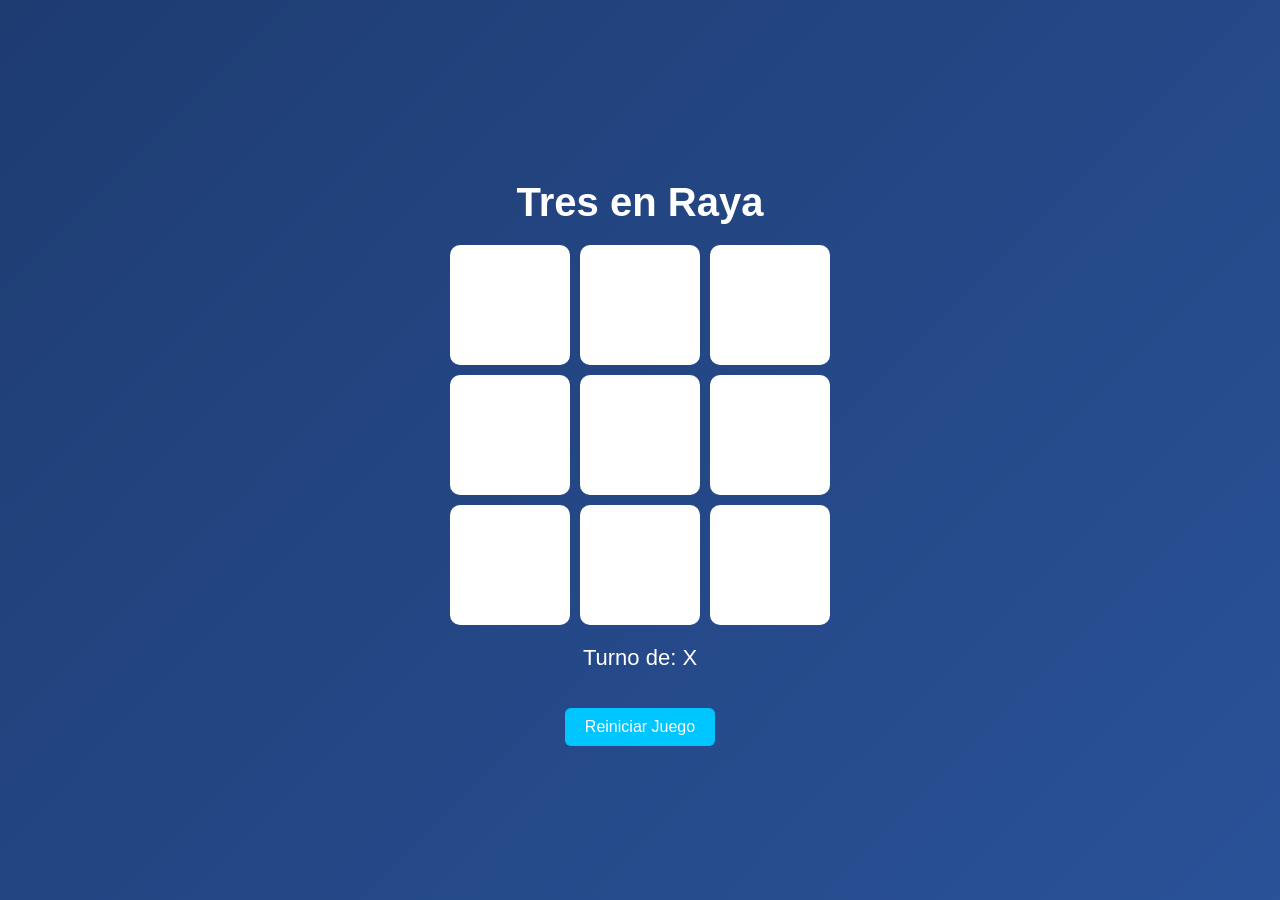
==== cero.html @ 43223bd2 "Add files via upload" ====
<!DOCTYPE html>
<html lang="es">

<head>
    <meta charset="UTF-8">
    <title>Tres en Raya</title>
    <link rel="stylesheet" href="cero.css">
    <link rel="icon" href="cero.png" type="image/x-icon">
</head>

<body>

    <h1>Tres en Raya</h1>

    <div id="board">

        <div class="cell" data-index="0"></div>
        <div class="cell" data-index="1"></div>
        <div class="cell" data-index="2"></div>

        <div class="cell" data-index="3"></div>
        <div class="cell" data-index="4"></div>
        <div class="cell" data-index="5"></div>

        <div class="cell" data-index="6"></div>
        <div class="cell" data-index="7"></div>
        <div class="cell" data-index="8"></div>

    </div>

    <p id="status">Turno de: X</p>

    <button id="restart">Reiniciar Juego</button>

    <script src="cero.js"></script>

</body>

</html>
---- cero.css ----
body {
    font-family: Arial, sans-serif;
    background: linear-gradient(135deg, #1e3c72, #2a5298);
    height: 100vh;
    display: flex;
    flex-direction: column;
    align-items: center;
    justify-content: center;
    margin: 0;
    color: white;
}


/* Titulo */

h1 {
    margin-bottom: 20px;
    font-size: 40px;
}


/* TABLERO */

#board {
    display: grid;
    grid-template-columns: repeat(3, 120px);
    grid-template-rows: repeat(3, 120px);
    gap: 10px;
}


/* CASILLAS */

.cell {
    width: 120px;
    height: 120px;
    background: white;
    border-radius: 10px;
    display: flex;
    align-items: center;
    justify-content: center;
    font-size: 40px;
    font-weight: bold;
    color: #333;
    cursor: pointer;
    transition: 0.2s;
}


/* EFECTO HOVER */

.cell:hover {
    background: #e8e8e8;
    transform: scale(1.05);
}


/* TEXTO DE ESTADO */

#status {
    margin-top: 20px;
    font-size: 22px;
}


/* BOTON */

button {
    margin-top: 15px;
    padding: 10px 20px;
    font-size: 16px;
    border: none;
    border-radius: 6px;
    cursor: pointer;
    background: #00c6ff;
    color: white;
    transition: 0.2s;
}

button:hover {
    background: #0095cc;
}
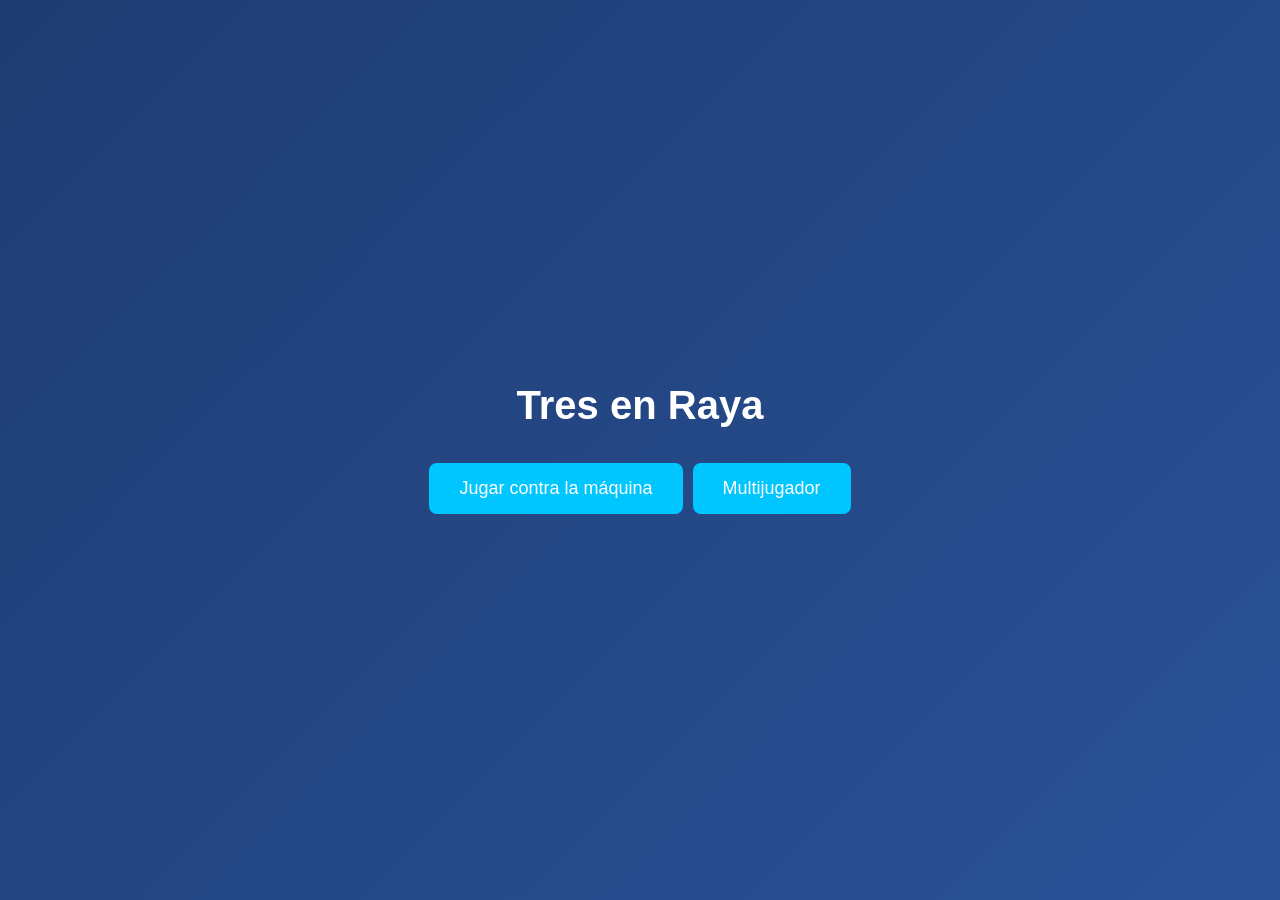
==== commit 7ab32aca: "Add files via upload" ====
--- a/cero.html
+++ b/cero.html
@@ -12,25 +12,36 @@
 
     <h1>Tres en Raya</h1>
 
-    <div id="board">
+    <!-- Menu -->
+    <div id="menu">
+        <button id="vs-pc">Jugar contra la máquina</button>
+        <button id="vs-player">Multijugador</button>
+    </div>
 
-        <div class="cell" data-index="0"></div>
-        <div class="cell" data-index="1"></div>
-        <div class="cell" data-index="2"></div>
 
-        <div class="cell" data-index="3"></div>
-        <div class="cell" data-index="4"></div>
-        <div class="cell" data-index="5"></div>
+    <div id="game" style="display: none;">
+        <div id="board">
 
-        <div class="cell" data-index="6"></div>
-        <div class="cell" data-index="7"></div>
-        <div class="cell" data-index="8"></div>
+            <div class="cell" data-index="0"></div>
+            <div class="cell" data-index="1"></div>
+            <div class="cell" data-index="2"></div>
+
+            <div class="cell" data-index="3"></div>
+            <div class="cell" data-index="4"></div>
+            <div class="cell" data-index="5"></div>
+
+            <div class="cell" data-index="6"></div>
+            <div class="cell" data-index="7"></div>
+            <div class="cell" data-index="8"></div>
+
+        </div>
+
+        <p id="status"></p>
+
+        <button id="restart">Reiniciar</button>
+        <button id="back">Volver al Menú</button>
 
     </div>
-
-    <p id="status">Turno de: X</p>
-
-    <button id="restart">Reiniciar Juego</button>
 
     <script src="cero.js"></script>
 
--- a/cero.css
+++ b/cero.css
@@ -79,4 +79,33 @@
 
 button:hover {
     background: #0095cc;
+}
+
+#menu {
+    display: flex;
+    gap: 10px;
+    margin-bottom: 30px;
+}
+
+#menu button {
+    padding: 15px 30px;
+    font-size: 18px;
+    background: #00c6ff;
+    border: none;
+    border-radius: 8px;
+    color: white;
+    cursor: pointer;
+}
+
+#menu button:hover {
+    background: #0095cc;
+}
+
+#back {
+    background: #ff5c5c;
+    margin-top: 10px;
+}
+
+#back:hover {
+    background: #e04444;
 }
